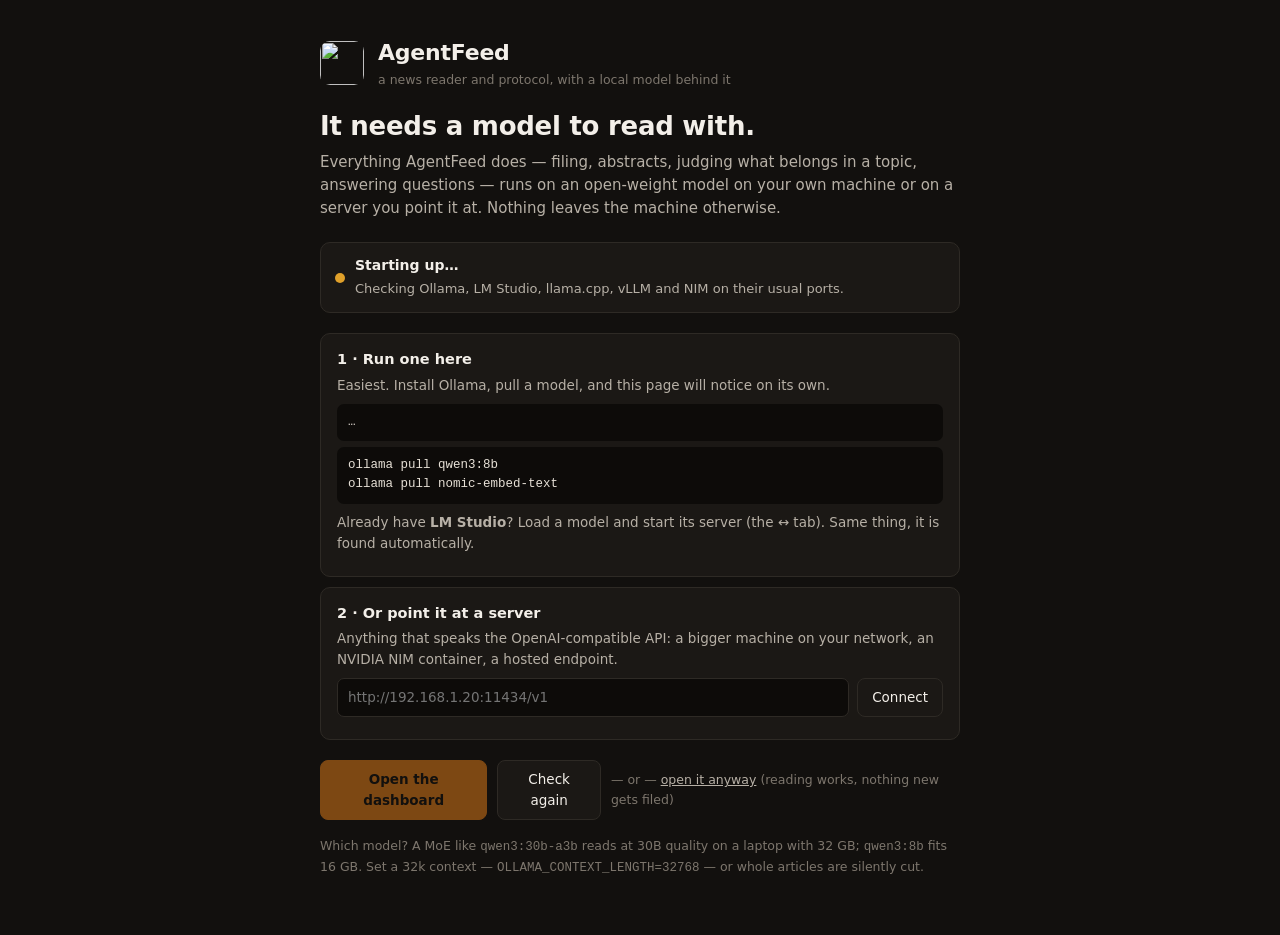
==== ui/welcome.html @ 745bd474 "GTC Golden ticket commit" ====
<!doctype html>
<html lang="en">
<head>
<meta charset="utf-8">
<meta name="viewport" content="width=device-width,initial-scale=1">
<title>AgentFeed</title>
<link rel="icon" type="image/svg+xml" href="/static/mark.svg">
<style>
  :root { color-scheme: dark; --bg: #12100e; --panel: #1b1815; --line: #2e2a25;
    --ink: #f3efe9; --soft: #b7b0a6; --faint: #7d766d; --orange: #ff8c1a;
    --ok: #4fc17f; --warn: #e0a02a; }
  * { box-sizing: border-box; }
  body { margin: 0; background: var(--bg); color: var(--ink);
    font: 15px/1.55 -apple-system, "Segoe UI", system-ui, sans-serif;
    display: grid; place-items: center; min-height: 100vh; }
  main { width: min(640px, 92vw); padding: 36px 0 48px; }
  .brand { display: flex; align-items: center; gap: 14px; margin-bottom: 22px; }
  .brand img { width: 44px; height: 44px; border-radius: 10px; }
  .brand b { font-size: 22px; letter-spacing: -.01em; }
  .brand span { display: block; color: var(--faint); font-size: 12.5px; }
  h1 { font-size: 26px; line-height: 1.2; margin: 0 0 8px; letter-spacing: -.01em; }
  .lede { color: var(--soft); margin: 0 0 22px; }
  .status { display: flex; align-items: center; gap: 10px; padding: 12px 14px;
    border: 1px solid var(--line); border-radius: 10px; background: var(--panel);
    margin-bottom: 20px; }
  .dot { width: 10px; height: 10px; border-radius: 50%; background: var(--faint);
    flex: none; }
  .dot.ok { background: var(--ok); box-shadow: 0 0 0 4px rgba(79,193,127,.15); }
  .dot.wait { background: var(--warn); animation: pulse 1.4s ease-in-out infinite; }
  @keyframes pulse { 50% { opacity: .35; } }
  @media (prefers-reduced-motion: reduce) { .dot.wait { animation: none; } }
  .status b { display: block; font-size: 14px; }
  .status span { color: var(--soft); font-size: 13px; }
  .ways { display: grid; gap: 10px; margin: 0 0 20px; }
  .way { border: 1px solid var(--line); border-radius: 10px; padding: 14px 16px;
    background: var(--panel); }
  .way h3 { margin: 0 0 4px; font-size: 14.5px; }
  .way p { margin: 0 0 8px; color: var(--soft); font-size: 13.5px; }
  code, pre { font-family: "SF Mono", Menlo, Consolas, monospace; font-size: 12.5px; }
  pre { margin: 6px 0 0; padding: 9px 11px; background: #0d0b09; border-radius: 7px;
    color: #e6e0d6; overflow-x: auto; white-space: pre-wrap; word-break: break-all; }
  .row { display: flex; gap: 8px; align-items: center; flex-wrap: wrap; }
  input { flex: 1; min-width: 220px; background: #0d0b09; color: var(--ink);
    border: 1px solid var(--line); border-radius: 7px; padding: 8px 10px; font: inherit;
    font-size: 13.5px; }
  button { font: inherit; font-size: 13.5px; padding: 8px 14px; border-radius: 8px;
    border: 1px solid var(--line); background: var(--panel); color: var(--ink);
    cursor: pointer; }
  button.primary { background: var(--orange); border-color: var(--orange); color: #12100e;
    font-weight: 600; }
  button:disabled { opacity: .45; cursor: default; }
  button:focus-visible { outline: 2px solid var(--orange); outline-offset: 2px; }
  .actions { display: flex; gap: 10px; align-items: center; margin-top: 6px; }
  .fine { color: var(--faint); font-size: 12.5px; margin-top: 16px; }
  .fine a { color: var(--soft); }
</style>
</head>
<body>
<main>
  <div class="brand">
    <img src="/static/mark.svg" alt="">
    <div><b>AgentFeed</b><span>a news reader and protocol, with a local model behind it</span></div>
  </div>

  <h1>It needs a model to read with.</h1>
  <p class="lede">Everything AgentFeed does — filing, abstracts, judging what belongs
    in a topic, answering questions — runs on an open-weight model on your own machine
    or on a server you point it at. Nothing leaves the machine otherwise.</p>

  <div class="status" id="status">
    <div class="dot wait" id="dot"></div>
    <div><b id="st-title">Looking for a model server…</b>
      <span id="st-detail">Checking Ollama, LM Studio, llama.cpp, vLLM and NIM on their usual ports.</span></div>
  </div>

  <div class="ways" id="ways">
    <div class="way">
      <h3>1 · Run one here</h3>
      <p>Easiest. Install Ollama, pull a model, and this page will notice on its own.</p>
      <pre id="hint-install">…</pre>
      <pre id="hint-pull">ollama pull qwen3:8b
ollama pull nomic-embed-text</pre>
      <p style="margin-top:8px">Already have <b>LM Studio</b>? Load a model and start its
        server (the ↔ tab). Same thing, it is found automatically.</p>
    </div>
    <div class="way">
      <h3>2 · Or point it at a server</h3>
      <p>Anything that speaks the OpenAI-compatible API: a bigger machine on your
        network, an NVIDIA NIM container, a hosted endpoint.</p>
      <div class="row">
        <input id="url" placeholder="http://192.168.1.20:11434/v1" spellcheck="false">
        <button id="connect">Connect</button>
      </div>
      <p id="connect-out" style="margin:8px 0 0;font-size:13px"></p>
    </div>
  </div>

  <div class="actions">
    <button class="primary" id="continue" disabled>Open the dashboard</button>
    <button id="retry">Check again</button>
    <span id="skip" style="color:var(--faint);font-size:12.5px">— or —
      <a href="/" style="color:var(--soft)">open it anyway</a> (reading works, nothing new gets filed)</span>
  </div>

  <p class="fine">Which model? A MoE like <code>qwen3:30b-a3b</code> reads at 30B quality
    on a laptop with 32 GB; <code>qwen3:8b</code> fits 16 GB. Set a 32k context —
    <code>OLLAMA_CONTEXT_LENGTH=32768</code> — or whole articles are silently cut.</p>
</main>

<script>
const $ = (s) => document.querySelector(s);
let ready = false, timer = null, checks = 0;
const stay = new URLSearchParams(location.search).has('stay');

// Two different first minutes. A machine that is already set up should not
// see this page at all -- it flashed "Connected" for two seconds and left,
// which reads as a glitch. A machine that had to be set up should see
// "Connected" and choose to continue, not have the page vanish mid-read.
async function check() {
  checks += 1;
  try {
    const [h, opts] = await Promise.all([
      fetch('/api/health').then((r) => r.json()),
      fetch('/api/llm/options').then((r) => r.json()),
    ]);
    $('#hint-install').textContent = opts.install || 'https://ollama.com/download';
    const llm = h.llm || {};
    if (llm.ok) {
      ready = true;
      $('#dot').className = 'dot ok';
      $('#st-title').textContent = `Connected to ${llm.provider_label || 'a model server'}`;
      $('#st-detail').textContent =
        `${llm.chat_model || 'model'} · ${llm.embed_loaded ? 'embeddings on' : 'no embeddings yet'} · ${llm.base_url || ''}`;
      $('#continue').disabled = false;
      $('#skip').hidden = true;
      clearInterval(timer);
      if (!stay && checks === 1) {
        // Already set up: straight through, no flash.
        location.replace('/');
        return;
      }
      // Set up just now: say so, and let the person click through.
      $('#st-title').textContent = `Connected to ${llm.provider_label || 'a model server'} — you are set`;
      $('#continue').focus();
    } else {
      $('#dot').className = 'dot wait';
      $('#st-title').textContent = 'No model server is answering yet';
      $('#st-detail').textContent = (llm.error || '').slice(0, 160) ||
        'Start one of the runtimes below and this page will notice.';
    }
  } catch (e) {
    $('#st-title').textContent = 'Starting up…';
  }
}

$('#retry').addEventListener('click', check);
$('#continue').addEventListener('click', () => { location.href = '/'; });
$('#connect').addEventListener('click', async () => {
  const base_url = $('#url').value.trim();
  if (!base_url) return;
  $('#connect-out').textContent = 'trying…';
  const r = await fetch('/api/llm/connect', { method: 'POST',
    headers: { 'Content-Type': 'application/json' }, body: JSON.stringify({ base_url }) })
    .then((x) => x.json());
  $('#connect-out').style.color = r.ok ? 'var(--ok)' : 'var(--warn)';
  $('#connect-out').textContent = r.ok
    ? `Connected — ${r.chat_model || 'model found'}. Saved for next time.`
    : (r.reason || 'Nothing answered at that address.');
  if (r.ok) check();
});

check();
timer = setInterval(check, 4000);
</script>
</body>
</html>
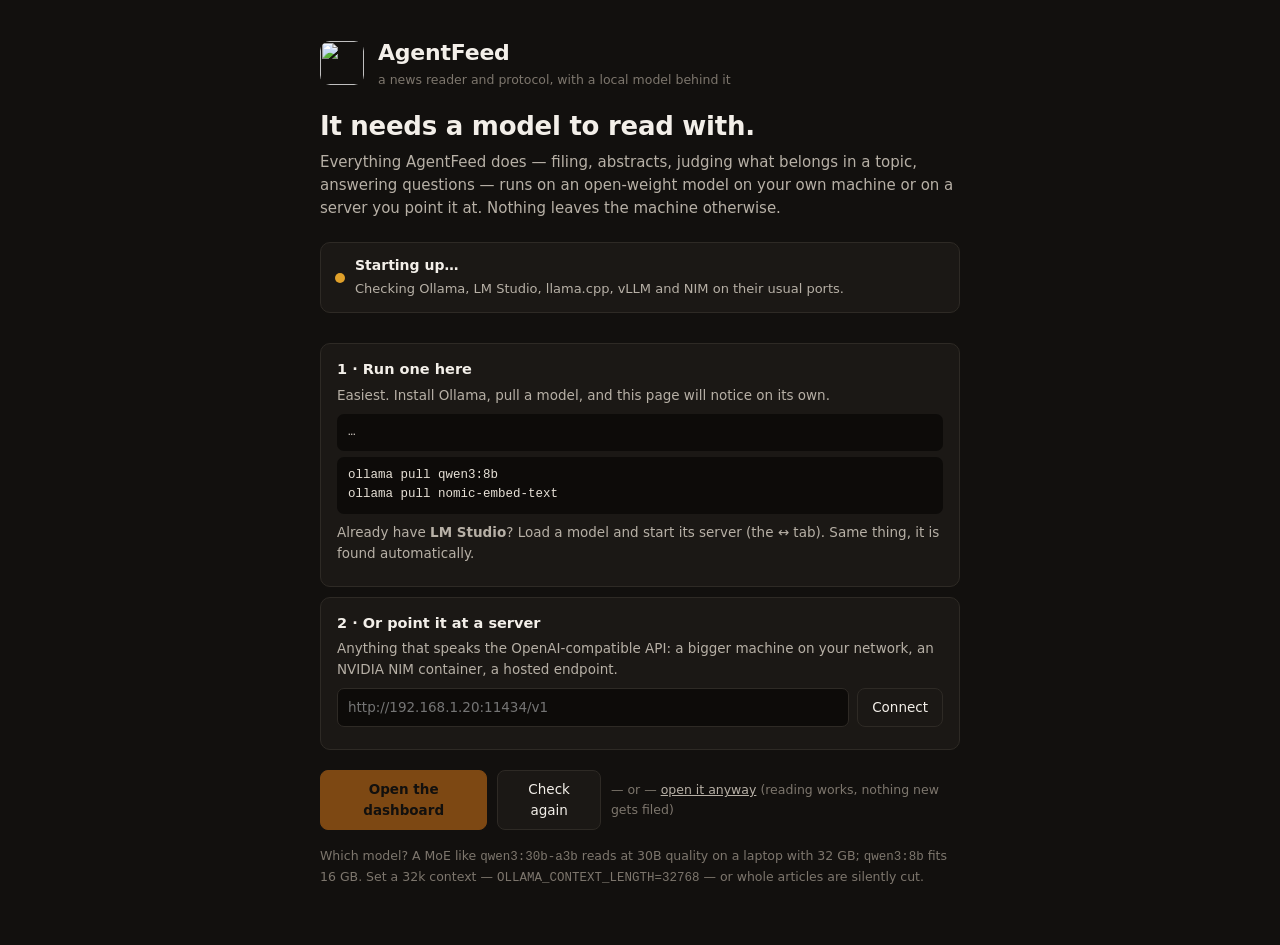
==== commit 99c6ae75: "Reader overhaul: onboarding, source types, graph, research, exports, themes - Onboarding: one senten" ====
--- a/ui/welcome.html
+++ b/ui/welcome.html
@@ -5,10 +5,24 @@
 <meta name="viewport" content="width=device-width,initial-scale=1">
 <title>AgentFeed</title>
 <link rel="icon" type="image/svg+xml" href="/static/mark.svg">
+<script>
+  try { document.documentElement.dataset.theme =
+          localStorage.getItem('agentfeed.theme') || 'auto'; } catch (_) {}
+</script>
 <style>
+  /* Dark is this page's own look; the reader's light and newspaper themes
+     carry over when chosen explicitly. */
   :root { color-scheme: dark; --bg: #12100e; --panel: #1b1815; --line: #2e2a25;
     --ink: #f3efe9; --soft: #b7b0a6; --faint: #7d766d; --orange: #ff8c1a;
-    --ok: #4fc17f; --warn: #e0a02a; }
+    --ok: #4fc17f; --warn: #e0a02a; --well: #0d0b09; --well-ink: #e6e0d6; }
+  :root[data-theme="light"] { color-scheme: light; --bg: #f6f6f7; --panel: #ffffff;
+    --line: #e2e2e6; --ink: #16181d; --soft: #5c6270; --faint: #8b909c;
+    --orange: #e0700a; --ok: #157a4a; --warn: #b7791f; --well: #f1f1f3; --well-ink: #16181d; }
+  :root[data-theme="newspaper"] { color-scheme: light; --bg: #f7f0dc; --panel: #fbf6e8;
+    --line: #dccfae; --ink: #221a0e; --soft: #54483a; --faint: #85775f;
+    --orange: #8a2f1b; --ok: #3f6b2a; --warn: #a4400f; --well: #efe5ca; --well-ink: #221a0e; }
+  :root[data-theme="newspaper"] body { font-family: "Iowan Old Style", Palatino, Georgia, serif; }
+  :root[data-theme="newspaper"] button.primary { color: #fbf6e8; }
   * { box-sizing: border-box; }
   body { margin: 0; background: var(--bg); color: var(--ink);
     font: 15px/1.55 -apple-system, "Segoe UI", system-ui, sans-serif;
@@ -37,10 +51,10 @@
   .way h3 { margin: 0 0 4px; font-size: 14.5px; }
   .way p { margin: 0 0 8px; color: var(--soft); font-size: 13.5px; }
   code, pre { font-family: "SF Mono", Menlo, Consolas, monospace; font-size: 12.5px; }
-  pre { margin: 6px 0 0; padding: 9px 11px; background: #0d0b09; border-radius: 7px;
-    color: #e6e0d6; overflow-x: auto; white-space: pre-wrap; word-break: break-all; }
+  pre { margin: 6px 0 0; padding: 9px 11px; background: var(--well); border-radius: 7px;
+    color: var(--well-ink); overflow-x: auto; white-space: pre-wrap; word-break: break-all; }
   .row { display: flex; gap: 8px; align-items: center; flex-wrap: wrap; }
-  input { flex: 1; min-width: 220px; background: #0d0b09; color: var(--ink);
+  input { flex: 1; min-width: 220px; background: var(--well); color: var(--ink);
     border: 1px solid var(--line); border-radius: 7px; padding: 8px 10px; font: inherit;
     font-size: 13.5px; }
   button { font: inherit; font-size: 13.5px; padding: 8px 14px; border-radius: 8px;
@@ -74,6 +88,8 @@
   </div>
 
   <div class="ways" id="ways">
+    <!-- Extensions (agentfeed/plugins.py) may add a way of their own here. -->
+    <div id="welcome-ext"></div>
     <div class="way">
       <h3>1 · Run one here</h3>
       <p>Easiest. Install Ollama, pull a model, and this page will notice on its own.</p>
